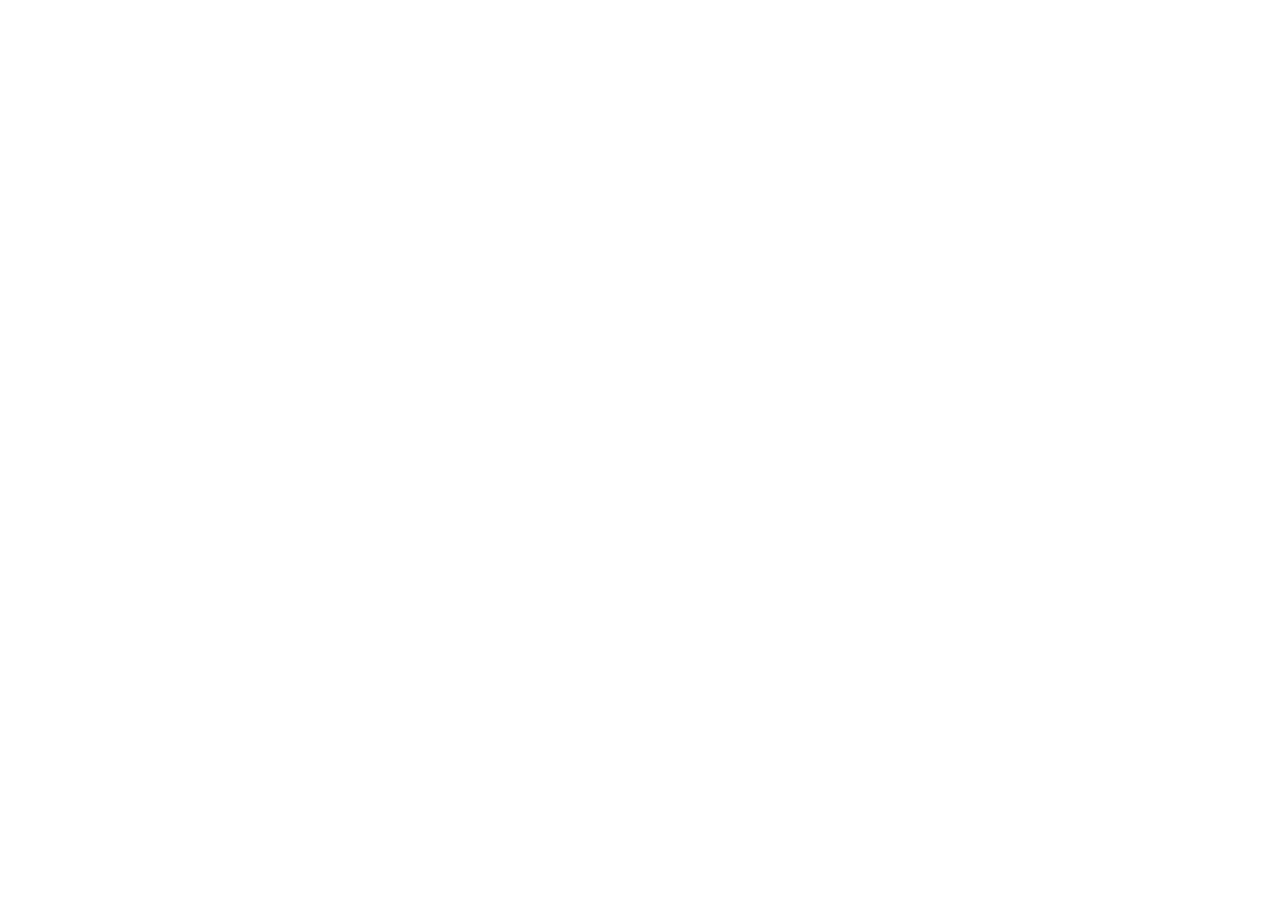
==== index.html @ 2817fb24 "Updates" ====
<!doctype html>
<html lang="en">
  <head>
    <meta charset="UTF-8" />
    <link rel="icon" type="image/svg+xml" href="/link.me/favicon.svg" />
    <meta name="viewport" content="width=device-width, initial-scale=1.0" />
    <script
      async
      src="https://pagead2.googlesyndication.com/pagead/js/adsbygoogle.js?client=ca-pub-8579687846286104"
      crossorigin="anonymous"
    ></script>
    <title>link.me</title>
    <script type="text/javascript">
      (function (l) {
        if (l.search[1] === "/") {
          var decoded = l.search
            .slice(1)
            .split("&")
            .map(function (s) {
              return s.replace(/~and~/g, "&");
            })
            .join("?");
          window.history.replaceState(
            null,
            null,
            l.pathname.slice(0, -1) + decoded + l.hash
          );
        }
      })(window.location);
    </script>
    <script type="module" crossorigin src="/link.me/assets/index-RhVrZR8b.js"></script>
    <link rel="stylesheet" crossorigin href="/link.me/assets/index-BEFBnIlZ.css">
  <link rel="manifest" href="/link.me/manifest.webmanifest"><script id="vite-plugin-pwa:register-sw" src="/link.me/registerSW.js"></script></head>
  <body class="bg-transparent">
    <div id="root"></div>
  </body>
</html>
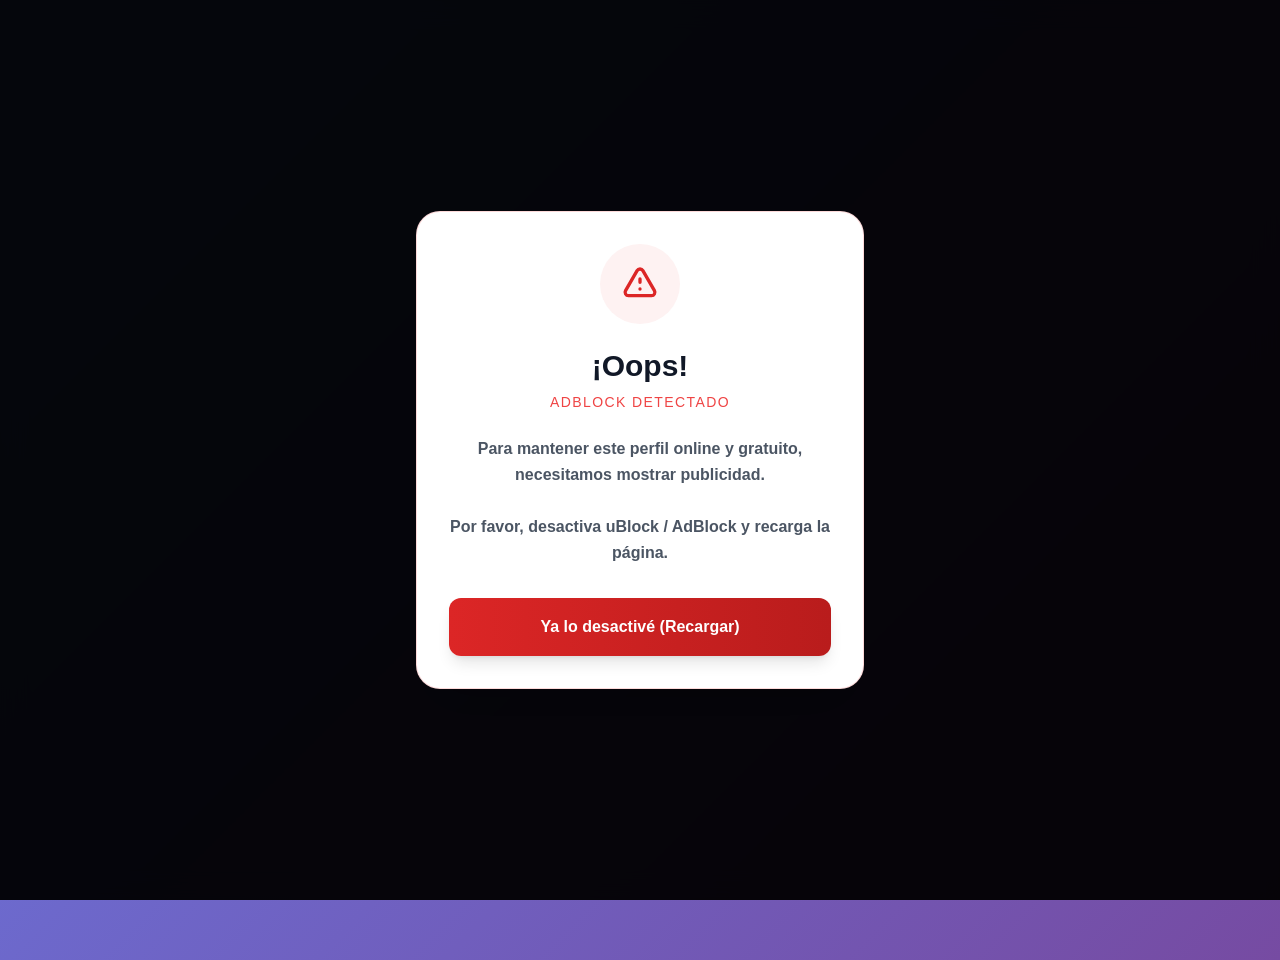
==== commit 6d67ad4c: "Deploying to gh-pages from @ yordisc/link.me-source@3e65fa5bb8abe5956f301cb4236725de17db2494 🚀" ====
--- a/index.html
+++ b/index.html
@@ -2,8 +2,12 @@
 <html lang="en">
   <head>
     <meta charset="UTF-8" />
-    <link rel="icon" type="image/svg+xml" href="/link.me/favicon.svg" />
+    <link rel="icon" type="image/svg+xml" href="./favicon.svg" />
     <meta name="viewport" content="width=device-width, initial-scale=1.0" />
+    <meta
+      name="description"
+      content="Professional portfolio, links and projects."
+    />
     <script
       async
       src="https://pagead2.googlesyndication.com/pagead/js/adsbygoogle.js?client=ca-pub-8579687846286104"
@@ -28,9 +32,14 @@
         }
       })(window.location);
     </script>
-    <script type="module" crossorigin src="/link.me/assets/index-RhVrZR8b.js"></script>
-    <link rel="stylesheet" crossorigin href="/link.me/assets/index-BEFBnIlZ.css">
-  <link rel="manifest" href="/link.me/manifest.webmanifest"><script id="vite-plugin-pwa:register-sw" src="/link.me/registerSW.js"></script></head>
+    <link rel="preconnect" href="https://drive.google.com" />
+    <link rel="preconnect" href="https://doc.googleusercontent.com" />
+    <link rel="preconnect" href="https://api.pcloud.com" />
+    <link rel="preconnect" href="https://file.pcloud.com" />
+    <link rel="preconnect" href="https://api.lanyard.rest" />
+    <script type="module" crossorigin src="./assets/index-B8-ixKQf.js"></script>
+    <link rel="stylesheet" crossorigin href="./assets/index-BEFBnIlZ.css">
+  <link rel="manifest" href="./manifest.webmanifest"><script id="vite-plugin-pwa:register-sw" src="./registerSW.js"></script></head>
   <body class="bg-transparent">
     <div id="root"></div>
   </body>
--- a/assets/index-BEFBnIlZ.css
+++ b/assets/index-BEFBnIlZ.css
@@ -0,0 +1 @@
+*,:before,:after{--tw-border-spacing-x: 0;--tw-border-spacing-y: 0;--tw-translate-x: 0;--tw-translate-y: 0;--tw-rotate: 0;--tw-skew-x: 0;--tw-skew-y: 0;--tw-scale-x: 1;--tw-scale-y: 1;--tw-pan-x: ;--tw-pan-y: ;--tw-pinch-zoom: ;--tw-scroll-snap-strictness: proximity;--tw-gradient-from-position: ;--tw-gradient-via-position: ;--tw-gradient-to-position: ;--tw-ordinal: ;--tw-slashed-zero: ;--tw-numeric-figure: ;--tw-numeric-spacing: ;--tw-numeric-fraction: ;--tw-ring-inset: ;--tw-ring-offset-width: 0px;--tw-ring-offset-color: #fff;--tw-ring-color: rgb(59 130 246 / .5);--tw-ring-offset-shadow: 0 0 #0000;--tw-ring-shadow: 0 0 #0000;--tw-shadow: 0 0 #0000;--tw-shadow-colored: 0 0 #0000;--tw-blur: ;--tw-brightness: ;--tw-contrast: ;--tw-grayscale: ;--tw-hue-rotate: ;--tw-invert: ;--tw-saturate: ;--tw-sepia: ;--tw-drop-shadow: ;--tw-backdrop-blur: ;--tw-backdrop-brightness: ;--tw-backdrop-contrast: ;--tw-backdrop-grayscale: ;--tw-backdrop-hue-rotate: ;--tw-backdrop-invert: ;--tw-backdrop-opacity: ;--tw-backdrop-saturate: ;--tw-backdrop-sepia: ;--tw-contain-size: ;--tw-contain-layout: ;--tw-contain-paint: ;--tw-contain-style: }::backdrop{--tw-border-spacing-x: 0;--tw-border-spacing-y: 0;--tw-translate-x: 0;--tw-translate-y: 0;--tw-rotate: 0;--tw-skew-x: 0;--tw-skew-y: 0;--tw-scale-x: 1;--tw-scale-y: 1;--tw-pan-x: ;--tw-pan-y: ;--tw-pinch-zoom: ;--tw-scroll-snap-strictness: proximity;--tw-gradient-from-position: ;--tw-gradient-via-position: ;--tw-gradient-to-position: ;--tw-ordinal: ;--tw-slashed-zero: ;--tw-numeric-figure: ;--tw-numeric-spacing: ;--tw-numeric-fraction: ;--tw-ring-inset: ;--tw-ring-offset-width: 0px;--tw-ring-offset-color: #fff;--tw-ring-color: rgb(59 130 246 / .5);--tw-ring-offset-shadow: 0 0 #0000;--tw-ring-shadow: 0 0 #0000;--tw-shadow: 0 0 #0000;--tw-shadow-colored: 0 0 #0000;--tw-blur: ;--tw-brightness: ;--tw-contrast: ;--tw-grayscale: ;--tw-hue-rotate: ;--tw-invert: ;--tw-saturate: ;--tw-sepia: ;--tw-drop-shadow: ;--tw-backdrop-blur: ;--tw-backdrop-brightness: ;--tw-backdrop-contrast: ;--tw-backdrop-grayscale: ;--tw-backdrop-hue-rotate: ;--tw-backdrop-invert: ;--tw-backdrop-opacity: ;--tw-backdrop-saturate: ;--tw-backdrop-sepia: ;--tw-contain-size: ;--tw-contain-layout: ;--tw-contain-paint: ;--tw-contain-style: }*,:before,:after{box-sizing:border-box;border-width:0;border-style:solid;border-color:var(--color-border)}:before,:after{--tw-content: ""}html,:host{line-height:1.5;-webkit-text-size-adjust:100%;-moz-tab-size:4;-o-tab-size:4;tab-size:4;font-family:ui-sans-serif,system-ui,sans-serif,"Apple Color Emoji","Segoe UI Emoji",Segoe UI Symbol,"Noto Color Emoji";font-feature-settings:normal;font-variation-settings:normal;-webkit-tap-highlight-color:transparent}body{margin:0;line-height:inherit}hr{height:0;color:inherit;border-top-width:1px}abbr:where([title]){-webkit-text-decoration:underline dotted;text-decoration:underline dotted}h1,h2,h3,h4,h5,h6{font-size:inherit;font-weight:inherit}a{color:inherit;text-decoration:inherit}b,strong{font-weight:bolder}code,kbd,samp,pre{font-family:ui-monospace,SFMono-Regular,Menlo,Monaco,Consolas,Liberation Mono,Courier New,monospace;font-feature-settings:normal;font-variation-settings:normal;font-size:1em}small{font-size:80%}sub,sup{font-size:75%;line-height:0;position:relative;vertical-align:baseline}sub{bottom:-.25em}sup{top:-.5em}table{text-indent:0;border-color:inherit;border-collapse:collapse}button,input,optgroup,select,textarea{font-family:inherit;font-feature-settings:inherit;font-variation-settings:inherit;font-size:100%;font-weight:inherit;line-height:inherit;letter-spacing:inherit;color:inherit;margin:0;padding:0}button,select{text-transform:none}button,input:where([type=button]),input:where([type=reset]),input:where([type=submit]){-webkit-appearance:button;background-color:transparent;background-image:none}:-moz-focusring{outline:auto}:-moz-ui-invalid{box-shadow:none}progress{vertical-align:baseline}::-webkit-inner-spin-button,::-webkit-outer-spin-button{height:auto}[type=search]{-webkit-appearance:textfield;outline-offset:-2px}::-webkit-search-decoration{-webkit-appearance:none}::-webkit-file-upload-button{-webkit-appearance:button;font:inherit}summary{display:list-item}blockquote,dl,dd,h1,h2,h3,h4,h5,h6,hr,figure,p,pre{margin:0}fieldset{margin:0;padding:0}legend{padding:0}ol,ul,menu{list-style:none;margin:0;padding:0}dialog{padding:0}textarea{resize:vertical}input::-moz-placeholder,textarea::-moz-placeholder{opacity:1;color:#9ca3af}input::placeholder,textarea::placeholder{opacity:1;color:#9ca3af}button,[role=button]{cursor:pointer}:disabled{cursor:default}img,svg,video,canvas,audio,iframe,embed,object{display:block;vertical-align:middle}img,video{max-width:100%;height:auto}[hidden]:where(:not([hidden=until-found])){display:none}.container{width:100%}@media(min-width:640px){.container{max-width:640px}}@media(min-width:768px){.container{max-width:768px}}@media(min-width:1024px){.container{max-width:1024px}}@media(min-width:1280px){.container{max-width:1280px}}@media(min-width:1536px){.container{max-width:1536px}}.link-button{display:flex;min-height:68px;width:100%;align-items:center;justify-content:flex-start;gap:.75rem;border-radius:var(--border-radius);border-width:1px;border-width:var(--border-width);--tw-shadow-color: var(--shadow-card);--tw-shadow: var(--tw-shadow-colored);transition-property:all;transition-timing-function:cubic-bezier(.4,0,.2,1);transition-duration:.3s;border-color:var(--color-border);background:var(--color-link-button-bg);-webkit-backdrop-filter:blur(10px);backdrop-filter:blur(10px);color:var(--color-link-button-text);font-size:1.1rem;font-weight:500;cursor:pointer;margin-bottom:0;padding:20px 24px}.link-button:hover{transform:translateY(-3px);box-shadow:var(--shadow-card-hover);filter:brightness(.97)}.link-button:active{transform:translateY(0)}.link-button-icon{width:28px;height:28px;flex-shrink:0}.join-button{width:100%;padding:18px 24px;margin-top:20px;border:none;border-radius:50px;background:var(--bg-button);color:var(--color-background);font-size:1rem;font-weight:600;cursor:pointer;transition:all .3s ease;text-align:center;text-decoration:none;display:block;box-shadow:var(--shadow-button)}.join-button:hover{transform:translateY(-2px);background:var(--bg-button-hover);box-shadow:0 6px 25px #667eea66}.join-button:active{transform:translateY(0)}.join-button-footer{background:var(--bg-button);color:var(--color-background);border-radius:16px;box-shadow:var(--shadow-button);-webkit-backdrop-filter:blur(10px);backdrop-filter:blur(10px);border:1px solid rgba(255,255,255,.2);transition:all .3s ease}.join-button-footer:hover{transform:translateY(-2px);background:var(--bg-button-hover);box-shadow:0 8px 30px #667eea66}.join-button-draggable{touch-action:none;-webkit-user-select:none;-moz-user-select:none;user-select:none}.join-button-draggable.dragging{z-index:1001!important}.join-button-draggable .join-button{padding:12px 24px;border-radius:50px;background:var(--bg-button);color:var(--color-background);font-size:.9rem;font-weight:600;cursor:pointer;transition:all .3s ease;text-align:center;text-decoration:none;display:block;box-shadow:var(--shadow-button);-webkit-backdrop-filter:blur(10px);backdrop-filter:blur(10px);min-width:200px}.join-button-draggable .join-button:hover{transform:translateY(-2px);background:var(--bg-button-hover);box-shadow:0 6px 25px #667eea66}.theme-text-primary{color:var(--color-primary)}.theme-text-secondary{color:var(--color-text-secondary)}.theme-text{color:var(--color-text)}.theme-background{background:var(--bg-page)}.pointer-events-none{pointer-events:none}.pointer-events-auto{pointer-events:auto}.visible{visibility:visible}.static{position:static}.fixed{position:fixed}.absolute{position:absolute}.relative{position:relative}.inset-0{inset:0}.-bottom-1{bottom:-.25rem}.-bottom-2{bottom:-.5rem}.-bottom-4{bottom:-1rem}.-right-1{right:-.25rem}.-right-2{right:-.5rem}.-top-2{top:-.5rem}.-top-4{top:-1rem}.-top-8{top:-2rem}.bottom-0{bottom:0}.bottom-10{bottom:2.5rem}.bottom-4{bottom:1rem}.bottom-8{bottom:2rem}.left-0{left:0}.left-1\/2{left:50%}.left-2{left:.5rem}.left-4{left:1rem}.left-\[-10\%\]{left:-10%}.right-0{right:0}.right-2{right:.5rem}.right-20{right:5rem}.right-4{right:1rem}.right-6{right:1.5rem}.top-0{top:0}.top-1\/2{top:50%}.top-1\/4{top:25%}.top-10{top:2.5rem}.top-2{top:.5rem}.top-4{top:1rem}.top-6{top:1.5rem}.top-\[40\%\]{top:40%}.-z-10{z-index:-10}.-z-50{z-index:-50}.z-0{z-index:0}.z-10{z-index:10}.z-20{z-index:20}.z-30{z-index:30}.z-40{z-index:40}.z-50{z-index:50}.z-\[10000\]{z-index:10000}.z-\[100\]{z-index:100}.z-\[9999\]{z-index:9999}.col-span-1{grid-column:span 1 / span 1}.col-span-2{grid-column:span 2 / span 2}.row-span-3{grid-row:span 3 / span 3}.m-4{margin:1rem}.mx-4{margin-left:1rem;margin-right:1rem}.mx-auto{margin-left:auto;margin-right:auto}.my-2{margin-top:.5rem;margin-bottom:.5rem}.my-6{margin-top:1.5rem;margin-bottom:1.5rem}.mb-0{margin-bottom:0}.mb-1{margin-bottom:.25rem}.mb-12{margin-bottom:3rem}.mb-2{margin-bottom:.5rem}.mb-3{margin-bottom:.75rem}.mb-4{margin-bottom:1rem}.mb-6{margin-bottom:1.5rem}.mb-8{margin-bottom:2rem}.ml-2{margin-left:.5rem}.mr-2{margin-right:.5rem}.mt-0\.5{margin-top:.125rem}.mt-1{margin-top:.25rem}.mt-2{margin-top:.5rem}.mt-4{margin-top:1rem}.mt-6{margin-top:1.5rem}.mt-8{margin-top:2rem}.mt-auto{margin-top:auto}.line-clamp-2{overflow:hidden;display:-webkit-box;-webkit-box-orient:vertical;-webkit-line-clamp:2}.block{display:block}.inline-block{display:inline-block}.flex{display:flex}.grid{display:grid}.hidden{display:none}.aspect-square{aspect-ratio:1 / 1}.h-1\.5{height:.375rem}.h-1\/3{height:33.333333%}.h-10{height:2.5rem}.h-12{height:3rem}.h-14{height:3.5rem}.h-16{height:4rem}.h-2{height:.5rem}.h-20{height:5rem}.h-24{height:6rem}.h-3{height:.75rem}.h-3\.5{height:.875rem}.h-32{height:8rem}.h-36{height:9rem}.h-4{height:1rem}.h-5{height:1.25rem}.h-6{height:1.5rem}.h-64{height:16rem}.h-7{height:1.75rem}.h-8{height:2rem}.h-\[10px\]{height:10px}.h-\[20\%\]{height:20%}.h-\[80vh\]{height:80vh}.h-full{height:100%}.h-screen{height:100vh}.max-h-60{max-height:15rem}.max-h-\[85vh\]{max-height:85vh}.max-h-full{max-height:100%}.min-h-\[100px\]{min-height:100px}.min-h-\[140px\]{min-height:140px}.min-h-screen{min-height:100vh}.w-1{width:.25rem}.w-1\.5{width:.375rem}.w-1\/3{width:33.333333%}.w-10{width:2.5rem}.w-12{width:3rem}.w-14{width:3.5rem}.w-16{width:4rem}.w-2{width:.5rem}.w-2\/3{width:66.666667%}.w-20{width:5rem}.w-24{width:6rem}.w-3{width:.75rem}.w-3\.5{width:.875rem}.w-5{width:1.25rem}.w-56{width:14rem}.w-6{width:1.5rem}.w-64{width:16rem}.w-7{width:1.75rem}.w-72{width:18rem}.w-8{width:2rem}.w-80{width:20rem}.w-\[120\%\]{width:120%}.w-\[160px\]{width:160px}.w-\[90\%\]{width:90%}.w-full{width:100%}.w-max{width:-moz-max-content;width:max-content}.min-w-0{min-width:0px}.min-w-full{min-width:100%}.max-w-3xl{max-width:48rem}.max-w-4xl{max-width:56rem}.max-w-5xl{max-width:64rem}.max-w-\[90\%\]{max-width:90%}.max-w-\[95\%\]{max-width:95%}.max-w-full{max-width:100%}.max-w-md{max-width:28rem}.max-w-sm{max-width:24rem}.flex-1{flex:1 1 0%}.flex-shrink-0,.shrink-0{flex-shrink:0}.origin-top{transform-origin:top}.origin-top-right{transform-origin:top right}.-translate-x-1\/2{--tw-translate-x: -50%;transform:translate(var(--tw-translate-x),var(--tw-translate-y)) rotate(var(--tw-rotate)) skew(var(--tw-skew-x)) skewY(var(--tw-skew-y)) scaleX(var(--tw-scale-x)) scaleY(var(--tw-scale-y))}.-translate-x-full{--tw-translate-x: -100%;transform:translate(var(--tw-translate-x),var(--tw-translate-y)) rotate(var(--tw-rotate)) skew(var(--tw-skew-x)) skewY(var(--tw-skew-y)) scaleX(var(--tw-scale-x)) scaleY(var(--tw-scale-y))}.-translate-y-1\/2{--tw-translate-y: -50%;transform:translate(var(--tw-translate-x),var(--tw-translate-y)) rotate(var(--tw-rotate)) skew(var(--tw-skew-x)) skewY(var(--tw-skew-y)) scaleX(var(--tw-scale-x)) scaleY(var(--tw-scale-y))}.-translate-y-4{--tw-translate-y: -1rem;transform:translate(var(--tw-translate-x),var(--tw-translate-y)) rotate(var(--tw-rotate)) skew(var(--tw-skew-x)) skewY(var(--tw-skew-y)) scaleX(var(--tw-scale-x)) scaleY(var(--tw-scale-y))}.-translate-y-8{--tw-translate-y: -2rem;transform:translate(var(--tw-translate-x),var(--tw-translate-y)) rotate(var(--tw-rotate)) skew(var(--tw-skew-x)) skewY(var(--tw-skew-y)) scaleX(var(--tw-scale-x)) scaleY(var(--tw-scale-y))}.translate-y-0{--tw-translate-y: 0px;transform:translate(var(--tw-translate-x),var(--tw-translate-y)) rotate(var(--tw-rotate)) skew(var(--tw-skew-x)) skewY(var(--tw-skew-y)) scaleX(var(--tw-scale-x)) scaleY(var(--tw-scale-y))}.translate-y-10{--tw-translate-y: 2.5rem;transform:translate(var(--tw-translate-x),var(--tw-translate-y)) rotate(var(--tw-rotate)) skew(var(--tw-skew-x)) skewY(var(--tw-skew-y)) scaleX(var(--tw-scale-x)) scaleY(var(--tw-scale-y))}.translate-y-full{--tw-translate-y: 100%;transform:translate(var(--tw-translate-x),var(--tw-translate-y)) rotate(var(--tw-rotate)) skew(var(--tw-skew-x)) skewY(var(--tw-skew-y)) scaleX(var(--tw-scale-x)) scaleY(var(--tw-scale-y))}.-rotate-12{--tw-rotate: -12deg;transform:translate(var(--tw-translate-x),var(--tw-translate-y)) rotate(var(--tw-rotate)) skew(var(--tw-skew-x)) skewY(var(--tw-skew-y)) scaleX(var(--tw-scale-x)) scaleY(var(--tw-scale-y))}.-rotate-3{--tw-rotate: -3deg;transform:translate(var(--tw-translate-x),var(--tw-translate-y)) rotate(var(--tw-rotate)) skew(var(--tw-skew-x)) skewY(var(--tw-skew-y)) scaleX(var(--tw-scale-x)) scaleY(var(--tw-scale-y))}.-rotate-6{--tw-rotate: -6deg;transform:translate(var(--tw-translate-x),var(--tw-translate-y)) rotate(var(--tw-rotate)) skew(var(--tw-skew-x)) skewY(var(--tw-skew-y)) scaleX(var(--tw-scale-x)) scaleY(var(--tw-scale-y))}.rotate-3{--tw-rotate: 3deg;transform:translate(var(--tw-translate-x),var(--tw-translate-y)) rotate(var(--tw-rotate)) skew(var(--tw-skew-x)) skewY(var(--tw-skew-y)) scaleX(var(--tw-scale-x)) scaleY(var(--tw-scale-y))}.rotate-6{--tw-rotate: 6deg;transform:translate(var(--tw-translate-x),var(--tw-translate-y)) rotate(var(--tw-rotate)) skew(var(--tw-skew-x)) skewY(var(--tw-skew-y)) scaleX(var(--tw-scale-x)) scaleY(var(--tw-scale-y))}.-skew-x-12{--tw-skew-x: -12deg;transform:translate(var(--tw-translate-x),var(--tw-translate-y)) rotate(var(--tw-rotate)) skew(var(--tw-skew-x)) skewY(var(--tw-skew-y)) scaleX(var(--tw-scale-x)) scaleY(var(--tw-scale-y))}.-skew-y-6{--tw-skew-y: -6deg;transform:translate(var(--tw-translate-x),var(--tw-translate-y)) rotate(var(--tw-rotate)) skew(var(--tw-skew-x)) skewY(var(--tw-skew-y)) scaleX(var(--tw-scale-x)) scaleY(var(--tw-scale-y))}.skew-x-12{--tw-skew-x: 12deg;transform:translate(var(--tw-translate-x),var(--tw-translate-y)) rotate(var(--tw-rotate)) skew(var(--tw-skew-x)) skewY(var(--tw-skew-y)) scaleX(var(--tw-scale-x)) scaleY(var(--tw-scale-y))}.scale-100{--tw-scale-x: 1;--tw-scale-y: 1;transform:translate(var(--tw-translate-x),var(--tw-translate-y)) rotate(var(--tw-rotate)) skew(var(--tw-skew-x)) skewY(var(--tw-skew-y)) scaleX(var(--tw-scale-x)) scaleY(var(--tw-scale-y))}.scale-110{--tw-scale-x: 1.1;--tw-scale-y: 1.1;transform:translate(var(--tw-translate-x),var(--tw-translate-y)) rotate(var(--tw-rotate)) skew(var(--tw-skew-x)) skewY(var(--tw-skew-y)) scaleX(var(--tw-scale-x)) scaleY(var(--tw-scale-y))}.scale-90{--tw-scale-x: .9;--tw-scale-y: .9;transform:translate(var(--tw-translate-x),var(--tw-translate-y)) rotate(var(--tw-rotate)) skew(var(--tw-skew-x)) skewY(var(--tw-skew-y)) scaleX(var(--tw-scale-x)) scaleY(var(--tw-scale-y))}.scale-95{--tw-scale-x: .95;--tw-scale-y: .95;transform:translate(var(--tw-translate-x),var(--tw-translate-y)) rotate(var(--tw-rotate)) skew(var(--tw-skew-x)) skewY(var(--tw-skew-y)) scaleX(var(--tw-scale-x)) scaleY(var(--tw-scale-y))}.scale-x-90{--tw-scale-x: .9;transform:translate(var(--tw-translate-x),var(--tw-translate-y)) rotate(var(--tw-rotate)) skew(var(--tw-skew-x)) skewY(var(--tw-skew-y)) scaleX(var(--tw-scale-x)) scaleY(var(--tw-scale-y))}.scale-y-50{--tw-scale-y: .5;transform:translate(var(--tw-translate-x),var(--tw-translate-y)) rotate(var(--tw-rotate)) skew(var(--tw-skew-x)) skewY(var(--tw-skew-y)) scaleX(var(--tw-scale-x)) scaleY(var(--tw-scale-y))}.transform{transform:translate(var(--tw-translate-x),var(--tw-translate-y)) rotate(var(--tw-rotate)) skew(var(--tw-skew-x)) skewY(var(--tw-skew-y)) scaleX(var(--tw-scale-x)) scaleY(var(--tw-scale-y))}@keyframes marquee{0%{transform:translate(0)}to{transform:translate(-100%)}}.animate-marquee{animation:marquee 25s linear infinite}@keyframes pulse{50%{opacity:.5}}.animate-pulse{animation:pulse 2s cubic-bezier(.4,0,.6,1) infinite}@keyframes spin{to{transform:rotate(360deg)}}.animate-spin{animation:spin 1s linear infinite}.cursor-default{cursor:default}.cursor-grab{cursor:grab}.cursor-pointer{cursor:pointer}.touch-none{touch-action:none}.select-none{-webkit-user-select:none;-moz-user-select:none;user-select:none}.resize{resize:both}.grid-cols-1{grid-template-columns:repeat(1,minmax(0,1fr))}.grid-cols-2{grid-template-columns:repeat(2,minmax(0,1fr))}.grid-cols-4{grid-template-columns:repeat(4,minmax(0,1fr))}.flex-col{flex-direction:column}.flex-wrap{flex-wrap:wrap}.items-start{align-items:flex-start}.items-end{align-items:flex-end}.items-center{align-items:center}.justify-center{justify-content:center}.justify-between{justify-content:space-between}.gap-0\.5{gap:.125rem}.gap-1{gap:.25rem}.gap-2{gap:.5rem}.gap-3{gap:.75rem}.gap-4{gap:1rem}.gap-6{gap:1.5rem}.gap-8{gap:2rem}.gap-x-2{-moz-column-gap:.5rem;column-gap:.5rem}.gap-x-4{-moz-column-gap:1rem;column-gap:1rem}.gap-y-1{row-gap:.25rem}.gap-y-6{row-gap:1.5rem}.space-y-1>:not([hidden])~:not([hidden]){--tw-space-y-reverse: 0;margin-top:calc(.25rem * calc(1 - var(--tw-space-y-reverse)));margin-bottom:calc(.25rem * var(--tw-space-y-reverse))}.space-y-1\.5>:not([hidden])~:not([hidden]){--tw-space-y-reverse: 0;margin-top:calc(.375rem * calc(1 - var(--tw-space-y-reverse)));margin-bottom:calc(.375rem * var(--tw-space-y-reverse))}.space-y-4>:not([hidden])~:not([hidden]){--tw-space-y-reverse: 0;margin-top:calc(1rem * calc(1 - var(--tw-space-y-reverse)));margin-bottom:calc(1rem * var(--tw-space-y-reverse))}.self-start{align-self:flex-start}.self-end{align-self:flex-end}.overflow-hidden{overflow:hidden}.overflow-x-auto{overflow-x:auto}.overflow-y-auto{overflow-y:auto}.truncate{overflow:hidden;text-overflow:ellipsis;white-space:nowrap}.whitespace-nowrap{white-space:nowrap}.break-words{overflow-wrap:break-word}.rounded{border-radius:.25rem}.rounded-2xl{border-radius:1rem}.rounded-3xl{border-radius:1.5rem}.rounded-\[100\%\]{border-radius:100%}.rounded-\[inherit\]{border-radius:inherit}.rounded-full{border-radius:9999px}.rounded-lg{border-radius:.5rem}.rounded-sm{border-radius:.125rem}.rounded-xl{border-radius:.75rem}.rounded-l-xl{border-top-left-radius:.75rem;border-bottom-left-radius:.75rem}.rounded-t-3xl{border-top-left-radius:1.5rem;border-top-right-radius:1.5rem}.rounded-t-sm{border-top-left-radius:.125rem;border-top-right-radius:.125rem}.border{border-width:1px}.border-2{border-width:2px}.border-4{border-width:4px}.border-8{border-width:8px}.border-x-2{border-left-width:2px;border-right-width:2px}.border-x-8{border-left-width:8px;border-right-width:8px}.border-b{border-bottom-width:1px}.border-b-2{border-bottom-width:2px}.border-b-4{border-bottom-width:4px}.border-l-2{border-left-width:2px}.border-l-4{border-left-width:4px}.border-t{border-top-width:1px}.border-t-2{border-top-width:2px}.border-t-4{border-top-width:4px}.border-dashed{border-style:dashed}.border-none{border-style:none}.border-blue-400\/30{border-color:#60a5fa4d}.border-blue-500{border-color:#3b82f6}.border-blue-900{border-color:#1e3a8a}.border-gray-100{border-color:#f3f4f6}.border-gray-200{border-color:#e5e7eb}.border-gray-200\/20{border-color:#e5e7eb33}.border-gray-400{border-color:#9ca3af}.border-gray-400\/30{border-color:#9ca3af4d}.border-gray-600{border-color:#4b5563}.border-gray-700{border-color:#374151}.border-green-500\/50{border-color:#22c55e80}.border-green-900{border-color:#14532d}.border-orange-400{border-color:#fb923c}.border-red-500\/20{border-color:#ef444433}.border-transparent{border-color:transparent}.border-white{border-color:#fff}.border-white\/10{border-color:#ffffff1a}.border-white\/20{border-color:#fff3}.border-white\/30{border-color:#ffffff4d}.border-t-transparent{border-top-color:transparent}.border-t-white{border-top-color:#fff}.bg{background-color:var(--color-background)}.bg-\[\#0077b5\]{background-color:#0077b5}.bg-\[\#14181c\]{background-color:#14181c}.bg-\[\#1877F2\]{background-color:#1877f2}.bg-\[\#1DB954\]{background-color:#1db954}.bg-\[\#1e1e1e\]{background-color:#1e1e1e}.bg-\[\#1e1f26\]{background-color:#1e1f26}.bg-\[\#222\]{background-color:#222}.bg-\[\#24292e\]{background-color:#24292e}.bg-\[\#25D366\]{background-color:#25d366}.bg-\[\#26A5E4\]{background-color:#26a5e4}.bg-\[\#2d2d2d\]{background-color:#2d2d2d}.bg-\[\#4A154B\]{background-color:#4a154b}.bg-\[\#5865F2\]{background-color:#5865f2}.bg-\[\#6264A7\]{background-color:#6264a7}.bg-\[\#FF424D\]{background-color:#ff424d}.bg-\[\#FF4500\]{background-color:#ff4500}.bg-\[\#FFFC00\]{background-color:#fffc00}.bg-black{background-color:#000}.bg-black\/20{background-color:#0003}.bg-black\/30{background-color:#0000004d}.bg-black\/40{background-color:#0006}.bg-black\/50{background-color:#00000080}.bg-black\/60{background-color:#0009}.bg-black\/80{background-color:#000c}.bg-black\/95{background-color:#000000f2}.bg-blue-50{background-color:#eff6ff}.bg-blue-500{background-color:#3b82f6}.bg-blue-500\/60{background-color:#3b82f699}.bg-blue-600{background-color:#2563eb}.bg-blue-900\/20{background-color:#1e3a8a33}.bg-blue-900\/90{background-color:#1e3a8ae6}.bg-blue-900\/95{background-color:#1e3a8af2}.bg-cyan-500{background-color:#06b6d4}.bg-gray-100{background-color:#f3f4f6}.bg-gray-100\/20{background-color:#f3f4f633}.bg-gray-200{background-color:#e5e7eb}.bg-gray-200\/50{background-color:#e5e7eb80}.bg-gray-300{background-color:#d1d5db}.bg-gray-50{background-color:#f9fafb}.bg-gray-50\/5{background-color:#f9fafb0d}.bg-gray-600{background-color:#4b5563}.bg-gray-700{background-color:#374151}.bg-gray-800{background-color:#1f2937}.bg-gray-800\/50{background-color:#1f293780}.bg-gray-900{background-color:#111827}.bg-green-500{background-color:#22c55e}.bg-purple-500{background-color:#a855f7}.bg-red-50{background-color:#fef2f2}.bg-red-500{background-color:#ef4444}.bg-red-600{background-color:#dc2626}.bg-transparent{background-color:transparent}.bg-white{background-color:#fff}.bg-white\/10{background-color:#ffffff1a}.bg-white\/20{background-color:#fff3}.bg-white\/80{background-color:#fffc}.bg-yellow-400{background-color:#facc15}.bg-yellow-500{background-color:#eab308}.bg-gradient-to-b{background-image:linear-gradient(to bottom,var(--tw-gradient-stops))}.bg-gradient-to-r{background-image:linear-gradient(to right,var(--tw-gradient-stops))}.bg-gradient-to-t{background-image:linear-gradient(to top,var(--tw-gradient-stops))}.bg-gradient-to-tr{background-image:linear-gradient(to top right,var(--tw-gradient-stops))}.from-\[\#00B2FF\]{--tw-gradient-from: #00B2FF var(--tw-gradient-from-position);--tw-gradient-to: rgb(0 178 255 / 0) var(--tw-gradient-to-position);--tw-gradient-stops: var(--tw-gradient-from), var(--tw-gradient-to)}.from-black\/20{--tw-gradient-from: rgb(0 0 0 / .2) var(--tw-gradient-from-position);--tw-gradient-to: rgb(0 0 0 / 0) var(--tw-gradient-to-position);--tw-gradient-stops: var(--tw-gradient-from), var(--tw-gradient-to)}.from-black\/80{--tw-gradient-from: rgb(0 0 0 / .8) var(--tw-gradient-from-position);--tw-gradient-to: rgb(0 0 0 / 0) var(--tw-gradient-to-position);--tw-gradient-stops: var(--tw-gradient-from), var(--tw-gradient-to)}.from-blue-500{--tw-gradient-from: #3b82f6 var(--tw-gradient-from-position);--tw-gradient-to: rgb(59 130 246 / 0) var(--tw-gradient-to-position);--tw-gradient-stops: var(--tw-gradient-from), var(--tw-gradient-to)}.from-blue-600{--tw-gradient-from: #2563eb var(--tw-gradient-from-position);--tw-gradient-to: rgb(37 99 235 / 0) var(--tw-gradient-to-position);--tw-gradient-stops: var(--tw-gradient-from), var(--tw-gradient-to)}.from-blue-900{--tw-gradient-from: #1e3a8a var(--tw-gradient-from-position);--tw-gradient-to: rgb(30 58 138 / 0) var(--tw-gradient-to-position);--tw-gradient-stops: var(--tw-gradient-from), var(--tw-gradient-to)}.from-red-600{--tw-gradient-from: #dc2626 var(--tw-gradient-from-position);--tw-gradient-to: rgb(220 38 38 / 0) var(--tw-gradient-to-position);--tw-gradient-stops: var(--tw-gradient-from), var(--tw-gradient-to)}.from-yellow-400{--tw-gradient-from: #facc15 var(--tw-gradient-from-position);--tw-gradient-to: rgb(250 204 21 / 0) var(--tw-gradient-to-position);--tw-gradient-stops: var(--tw-gradient-from), var(--tw-gradient-to)}.via-black\/20{--tw-gradient-to: rgb(0 0 0 / 0) var(--tw-gradient-to-position);--tw-gradient-stops: var(--tw-gradient-from), rgb(0 0 0 / .2) var(--tw-gradient-via-position), var(--tw-gradient-to)}.via-blue-400{--tw-gradient-to: rgb(96 165 250 / 0) var(--tw-gradient-to-position);--tw-gradient-stops: var(--tw-gradient-from), #60a5fa var(--tw-gradient-via-position), var(--tw-gradient-to)}.via-blue-600{--tw-gradient-to: rgb(37 99 235 / 0) var(--tw-gradient-to-position);--tw-gradient-stops: var(--tw-gradient-from), #2563eb var(--tw-gradient-via-position), var(--tw-gradient-to)}.via-red-500{--tw-gradient-to: rgb(239 68 68 / 0) var(--tw-gradient-to-position);--tw-gradient-stops: var(--tw-gradient-from), #ef4444 var(--tw-gradient-via-position), var(--tw-gradient-to)}.via-transparent{--tw-gradient-to: rgb(0 0 0 / 0) var(--tw-gradient-to-position);--tw-gradient-stops: var(--tw-gradient-from), transparent var(--tw-gradient-via-position), var(--tw-gradient-to)}.via-white{--tw-gradient-to: rgb(255 255 255 / 0) var(--tw-gradient-to-position);--tw-gradient-stops: var(--tw-gradient-from), #fff var(--tw-gradient-via-position), var(--tw-gradient-to)}.to-\[\#006AFF\]{--tw-gradient-to: #006AFF var(--tw-gradient-to-position)}.to-blue-600{--tw-gradient-to: #2563eb var(--tw-gradient-to-position)}.to-blue-800{--tw-gradient-to: #1e40af var(--tw-gradient-to-position)}.to-purple-500{--tw-gradient-to: #a855f7 var(--tw-gradient-to-position)}.to-red-700{--tw-gradient-to: #b91c1c var(--tw-gradient-to-position)}.to-transparent{--tw-gradient-to: transparent var(--tw-gradient-to-position)}.bg-\[length\:20px_100\%\]{background-size:20px 100%}.bg-cover{background-size:cover}.bg-clip-text{-webkit-background-clip:text;background-clip:text}.bg-center{background-position:center}.fill-current{fill:currentColor}.object-contain{-o-object-fit:contain;object-fit:contain}.object-cover{-o-object-fit:cover;object-fit:cover}.p-0{padding:0}.p-1{padding:.25rem}.p-2{padding:.5rem}.p-3{padding:.75rem}.p-4{padding:1rem}.p-5{padding:1.25rem}.p-6{padding:1.5rem}.p-8{padding:2rem}.px-0{padding-left:0;padding-right:0}.px-1\.5{padding-left:.375rem;padding-right:.375rem}.px-2{padding-left:.5rem;padding-right:.5rem}.px-3{padding-left:.75rem;padding-right:.75rem}.px-4{padding-left:1rem;padding-right:1rem}.px-6{padding-left:1.5rem;padding-right:1.5rem}.py-0{padding-top:0;padding-bottom:0}.py-0\.5{padding-top:.125rem;padding-bottom:.125rem}.py-1{padding-top:.25rem;padding-bottom:.25rem}.py-2{padding-top:.5rem;padding-bottom:.5rem}.py-3{padding-top:.75rem;padding-bottom:.75rem}.py-4{padding-top:1rem;padding-bottom:1rem}.py-8{padding-top:2rem;padding-bottom:2rem}.pb-2{padding-bottom:.5rem}.pb-4{padding-bottom:1rem}.pb-8{padding-bottom:2rem}.pl-10{padding-left:2.5rem}.pl-2{padding-left:.5rem}.pr-1{padding-right:.25rem}.pr-8{padding-right:2rem}.pt-2{padding-top:.5rem}.pt-4{padding-top:1rem}.pt-6{padding-top:1.5rem}.text-left{text-align:left}.text-center{text-align:center}.text-right{text-align:right}.font-mono{font-family:ui-monospace,SFMono-Regular,Menlo,Monaco,Consolas,Liberation Mono,Courier New,monospace}.font-sans{font-family:ui-sans-serif,system-ui,sans-serif,"Apple Color Emoji","Segoe UI Emoji",Segoe UI Symbol,"Noto Color Emoji"}.font-serif{font-family:ui-serif,Georgia,Cambria,Times New Roman,Times,serif}.text-2xl{font-size:1.5rem;line-height:2rem}.text-3xl{font-size:1.875rem;line-height:2.25rem}.text-4xl{font-size:2.25rem;line-height:2.5rem}.text-6xl{font-size:3.75rem;line-height:1}.text-7xl{font-size:4.5rem;line-height:1}.text-\[10px\]{font-size:10px}.text-\[11px\]{font-size:11px}.text-\[8px\]{font-size:8px}.text-\[9px\]{font-size:9px}.text-lg{font-size:1.125rem;line-height:1.75rem}.text-sm{font-size:.875rem;line-height:1.25rem}.text-xl{font-size:1.25rem;line-height:1.75rem}.text-xs{font-size:.75rem;line-height:1rem}.font-black{font-weight:900}.font-bold{font-weight:700}.font-medium{font-weight:500}.font-normal{font-weight:400}.font-semibold{font-weight:600}.uppercase{text-transform:uppercase}.italic{font-style:italic}.leading-5{line-height:1.25rem}.leading-none{line-height:1}.leading-relaxed{line-height:1.625}.leading-tight{line-height:1.25}.tracking-\[0\.2em\]{letter-spacing:.2em}.tracking-\[0\.3em\]{letter-spacing:.3em}.tracking-tighter{letter-spacing:-.05em}.tracking-wider{letter-spacing:.05em}.tracking-widest{letter-spacing:.1em}.text{color:var(--color-text)}.text-\[\#00e054\]{color:#00e054}.text-\[\#40bcf4\]{color:#40bcf4}.text-black{color:#000}.text-black\/50{color:#00000080}.text-blue-200{color:#bfdbfe}.text-blue-300{color:#93c5fd}.text-blue-400{color:#60a5fa}.text-blue-500{color:#3b82f6}.text-blue-600{color:#2563eb}.text-cyan-300{color:#67e8f9}.text-cyan-400{color:#22d3ee}.text-gray-100{color:#f3f4f6}.text-gray-300{color:#d1d5db}.text-gray-400{color:#9ca3af}.text-gray-500{color:#6b7280}.text-gray-600{color:#4b5563}.text-gray-700{color:#374151}.text-gray-800{color:#1f2937}.text-gray-900{color:#111827}.text-green-400{color:#4ade80}.text-green-500{color:#22c55e}.text-orange-200{color:#fed7aa}.text-orange-400{color:#fb923c}.text-orange-500{color:#f97316}.text-purple-400{color:#c084fc}.text-purple-500{color:#a855f7}.text-red-400{color:#f87171}.text-red-500{color:#ef4444}.text-red-600{color:#dc2626}.text-transparent{color:transparent}.text-white{color:#fff}.text-white\/80{color:#fffc}.text-white\/90{color:#ffffffe6}.text-yellow-400{color:#facc15}.decoration-2{text-decoration-thickness:2px}.underline-offset-2{text-underline-offset:2px}.placeholder-gray-600::-moz-placeholder{--tw-placeholder-opacity: 1;color:rgb(75 85 99 / var(--tw-placeholder-opacity, 1))}.placeholder-gray-600::placeholder{--tw-placeholder-opacity: 1;color:rgb(75 85 99 / var(--tw-placeholder-opacity, 1))}.opacity-0{opacity:0}.opacity-100{opacity:1}.opacity-60{opacity:.6}.opacity-70{opacity:.7}.opacity-80{opacity:.8}.shadow-2xl{--tw-shadow: 0 25px 50px -12px rgb(0 0 0 / .25);--tw-shadow-colored: 0 25px 50px -12px var(--tw-shadow-color);box-shadow:var(--tw-ring-offset-shadow, 0 0 #0000),var(--tw-ring-shadow, 0 0 #0000),var(--tw-shadow)}.shadow-\[0_0_10px_\#1DB954\]{--tw-shadow: 0 0 10px #1DB954;--tw-shadow-colored: 0 0 10px var(--tw-shadow-color);box-shadow:var(--tw-ring-offset-shadow, 0 0 #0000),var(--tw-ring-shadow, 0 0 #0000),var(--tw-shadow)}.shadow-\[0_0_10px_rgba\(0\,255\,0\,0\.3\)\]{--tw-shadow: 0 0 10px rgba(0,255,0,.3);--tw-shadow-colored: 0 0 10px var(--tw-shadow-color);box-shadow:var(--tw-ring-offset-shadow, 0 0 #0000),var(--tw-ring-shadow, 0 0 #0000),var(--tw-shadow)}.shadow-\[0_0_50px_rgba\(0\,0\,0\,0\.8\)\]{--tw-shadow: 0 0 50px rgba(0,0,0,.8);--tw-shadow-colored: 0 0 50px var(--tw-shadow-color);box-shadow:var(--tw-ring-offset-shadow, 0 0 #0000),var(--tw-ring-shadow, 0 0 #0000),var(--tw-shadow)}.shadow-\[0_6px_0_\#7F1D1D\]{--tw-shadow: 0 6px 0 #7F1D1D;--tw-shadow-colored: 0 6px 0 var(--tw-shadow-color);box-shadow:var(--tw-ring-offset-shadow, 0 0 #0000),var(--tw-ring-shadow, 0 0 #0000),var(--tw-shadow)}.shadow-inner{--tw-shadow: inset 0 2px 4px 0 rgb(0 0 0 / .05);--tw-shadow-colored: inset 0 2px 4px 0 var(--tw-shadow-color);box-shadow:var(--tw-ring-offset-shadow, 0 0 #0000),var(--tw-ring-shadow, 0 0 #0000),var(--tw-shadow)}.shadow-lg{--tw-shadow: 0 10px 15px -3px rgb(0 0 0 / .1), 0 4px 6px -4px rgb(0 0 0 / .1);--tw-shadow-colored: 0 10px 15px -3px var(--tw-shadow-color), 0 4px 6px -4px var(--tw-shadow-color);box-shadow:var(--tw-ring-offset-shadow, 0 0 #0000),var(--tw-ring-shadow, 0 0 #0000),var(--tw-shadow)}.shadow-md{--tw-shadow: 0 4px 6px -1px rgb(0 0 0 / .1), 0 2px 4px -2px rgb(0 0 0 / .1);--tw-shadow-colored: 0 4px 6px -1px var(--tw-shadow-color), 0 2px 4px -2px var(--tw-shadow-color);box-shadow:var(--tw-ring-offset-shadow, 0 0 #0000),var(--tw-ring-shadow, 0 0 #0000),var(--tw-shadow)}.shadow-sm{--tw-shadow: 0 1px 2px 0 rgb(0 0 0 / .05);--tw-shadow-colored: 0 1px 2px 0 var(--tw-shadow-color);box-shadow:var(--tw-ring-offset-shadow, 0 0 #0000),var(--tw-ring-shadow, 0 0 #0000),var(--tw-shadow)}.shadow-xl{--tw-shadow: 0 20px 25px -5px rgb(0 0 0 / .1), 0 8px 10px -6px rgb(0 0 0 / .1);--tw-shadow-colored: 0 20px 25px -5px var(--tw-shadow-color), 0 8px 10px -6px var(--tw-shadow-color);box-shadow:var(--tw-ring-offset-shadow, 0 0 #0000),var(--tw-ring-shadow, 0 0 #0000),var(--tw-shadow)}.shadow-green-500\/30{--tw-shadow-color: rgb(34 197 94 / .3);--tw-shadow: var(--tw-shadow-colored)}.shadow-green-900\/20{--tw-shadow-color: rgb(20 83 45 / .2);--tw-shadow: var(--tw-shadow-colored)}.outline-none{outline:2px solid transparent;outline-offset:2px}.blur{--tw-blur: blur(8px);filter:var(--tw-blur) var(--tw-brightness) var(--tw-contrast) var(--tw-grayscale) var(--tw-hue-rotate) var(--tw-invert) var(--tw-saturate) var(--tw-sepia) var(--tw-drop-shadow)}.blur-0{--tw-blur: blur(0);filter:var(--tw-blur) var(--tw-brightness) var(--tw-contrast) var(--tw-grayscale) var(--tw-hue-rotate) var(--tw-invert) var(--tw-saturate) var(--tw-sepia) var(--tw-drop-shadow)}.blur-md{--tw-blur: blur(12px);filter:var(--tw-blur) var(--tw-brightness) var(--tw-contrast) var(--tw-grayscale) var(--tw-hue-rotate) var(--tw-invert) var(--tw-saturate) var(--tw-sepia) var(--tw-drop-shadow)}.blur-sm{--tw-blur: blur(4px);filter:var(--tw-blur) var(--tw-brightness) var(--tw-contrast) var(--tw-grayscale) var(--tw-hue-rotate) var(--tw-invert) var(--tw-saturate) var(--tw-sepia) var(--tw-drop-shadow)}.drop-shadow-\[0_0_15px_rgba\(255\,215\,0\,0\.6\)\]{--tw-drop-shadow: drop-shadow(0 0 15px rgba(255,215,0,.6));filter:var(--tw-blur) var(--tw-brightness) var(--tw-contrast) var(--tw-grayscale) var(--tw-hue-rotate) var(--tw-invert) var(--tw-saturate) var(--tw-sepia) var(--tw-drop-shadow)}.drop-shadow-\[2px_2px_0_rgba\(0\,0\,0\,1\)\]{--tw-drop-shadow: drop-shadow(2px 2px 0 rgba(0,0,0,1));filter:var(--tw-blur) var(--tw-brightness) var(--tw-contrast) var(--tw-grayscale) var(--tw-hue-rotate) var(--tw-invert) var(--tw-saturate) var(--tw-sepia) var(--tw-drop-shadow)}.drop-shadow-\[4px_4px_0_\#fff\]{--tw-drop-shadow: drop-shadow(4px 4px 0 #fff);filter:var(--tw-blur) var(--tw-brightness) var(--tw-contrast) var(--tw-grayscale) var(--tw-hue-rotate) var(--tw-invert) var(--tw-saturate) var(--tw-sepia) var(--tw-drop-shadow)}.drop-shadow-\[6px_6px_0_\#004B93\]{--tw-drop-shadow: drop-shadow(6px 6px 0 #004B93);filter:var(--tw-blur) var(--tw-brightness) var(--tw-contrast) var(--tw-grayscale) var(--tw-hue-rotate) var(--tw-invert) var(--tw-saturate) var(--tw-sepia) var(--tw-drop-shadow)}.drop-shadow-lg{--tw-drop-shadow: drop-shadow(0 10px 8px rgb(0 0 0 / .04)) drop-shadow(0 4px 3px rgb(0 0 0 / .1));filter:var(--tw-blur) var(--tw-brightness) var(--tw-contrast) var(--tw-grayscale) var(--tw-hue-rotate) var(--tw-invert) var(--tw-saturate) var(--tw-sepia) var(--tw-drop-shadow)}.drop-shadow-md{--tw-drop-shadow: drop-shadow(0 4px 3px rgb(0 0 0 / .07)) drop-shadow(0 2px 2px rgb(0 0 0 / .06));filter:var(--tw-blur) var(--tw-brightness) var(--tw-contrast) var(--tw-grayscale) var(--tw-hue-rotate) var(--tw-invert) var(--tw-saturate) var(--tw-sepia) var(--tw-drop-shadow)}.filter{filter:var(--tw-blur) var(--tw-brightness) var(--tw-contrast) var(--tw-grayscale) var(--tw-hue-rotate) var(--tw-invert) var(--tw-saturate) var(--tw-sepia) var(--tw-drop-shadow)}.backdrop-blur-md{--tw-backdrop-blur: blur(12px);-webkit-backdrop-filter:var(--tw-backdrop-blur) var(--tw-backdrop-brightness) var(--tw-backdrop-contrast) var(--tw-backdrop-grayscale) var(--tw-backdrop-hue-rotate) var(--tw-backdrop-invert) var(--tw-backdrop-opacity) var(--tw-backdrop-saturate) var(--tw-backdrop-sepia);backdrop-filter:var(--tw-backdrop-blur) var(--tw-backdrop-brightness) var(--tw-backdrop-contrast) var(--tw-backdrop-grayscale) var(--tw-backdrop-hue-rotate) var(--tw-backdrop-invert) var(--tw-backdrop-opacity) var(--tw-backdrop-saturate) var(--tw-backdrop-sepia)}.backdrop-blur-sm{--tw-backdrop-blur: blur(4px);-webkit-backdrop-filter:var(--tw-backdrop-blur) var(--tw-backdrop-brightness) var(--tw-backdrop-contrast) var(--tw-backdrop-grayscale) var(--tw-backdrop-hue-rotate) var(--tw-backdrop-invert) var(--tw-backdrop-opacity) var(--tw-backdrop-saturate) var(--tw-backdrop-sepia);backdrop-filter:var(--tw-backdrop-blur) var(--tw-backdrop-brightness) var(--tw-backdrop-contrast) var(--tw-backdrop-grayscale) var(--tw-backdrop-hue-rotate) var(--tw-backdrop-invert) var(--tw-backdrop-opacity) var(--tw-backdrop-saturate) var(--tw-backdrop-sepia)}.transition{transition-property:color,background-color,border-color,text-decoration-color,fill,stroke,opacity,box-shadow,transform,filter,backdrop-filter;transition-timing-function:cubic-bezier(.4,0,.2,1);transition-duration:.15s}.transition-all{transition-property:all;transition-timing-function:cubic-bezier(.4,0,.2,1);transition-duration:.15s}.transition-colors{transition-property:color,background-color,border-color,text-decoration-color,fill,stroke;transition-timing-function:cubic-bezier(.4,0,.2,1);transition-duration:.15s}.transition-opacity{transition-property:opacity;transition-timing-function:cubic-bezier(.4,0,.2,1);transition-duration:.15s}.transition-transform{transition-property:transform;transition-timing-function:cubic-bezier(.4,0,.2,1);transition-duration:.15s}.duration-100{transition-duration:.1s}.duration-1000{transition-duration:1s}.duration-200{transition-duration:.2s}.duration-300{transition-duration:.3s}.duration-500{transition-duration:.5s}.duration-700{transition-duration:.7s}.ease-in{transition-timing-function:cubic-bezier(.4,0,1,1)}.ease-in-out{transition-timing-function:cubic-bezier(.4,0,.2,1)}.ease-linear{transition-timing-function:linear}.ease-out{transition-timing-function:cubic-bezier(0,0,.2,1)}:root{font-family:-apple-system,BlinkMacSystemFont,Segoe UI,Roboto,Oxygen,Ubuntu,Cantarell,sans-serif;line-height:1.6;font-weight:600;color-scheme:light;--color-primary: #1a1a1a;--color-secondary: #6366f1;--color-accent: #8b5cf6;--color-background: #ffffff;--color-text: #1a1a1a;--color-text-secondary: #64748b;--color-text-muted: #94a3b8;--color-border: #e2e8f0;--color-success: #10b981;--color-error: #ef4444;--color-warning: #f59e0b;--bg-page: linear-gradient(135deg, #667eea 0%, #764ba2 100%);--bg-card: rgba(255, 255, 255, .95);--bg-button: linear-gradient(135deg, #667eea 0%, #764ba2 100%);--bg-button-hover: linear-gradient(135deg, #5568d3 0%, #63408a 100%);--color-link-button-bg: rgba(255, 255, 255, .95);--color-link-button-text: #1a1a1a;--color-social-button-bg: #1a1a1a;--color-social-button-text: #ffffff;--shadow-card: 0 4px 20px rgba(102, 126, 234, .15);--shadow-card-hover: 0 8px 30px rgba(102, 126, 234, .25);--shadow-button: 0 4px 15px rgba(102, 126, 234, .3);--border-radius: 16px;--border-width: 1px}@media(prefers-color-scheme:dark){:root{--color-primary: #f8fafc;--color-secondary: #818cf8;--color-accent: #a78bfa;--color-background: #0f172a;--color-text: #f8fafc;--color-text-secondary: #94a3b8;--color-text-muted: #64748b;--color-border: #1e293b;--bg-page: linear-gradient(135deg, #1e3a8a 0%, #312e81 100%);--bg-card: rgba(30, 41, 59, .8);--bg-button: linear-gradient(135deg, #818cf8 0%, #a78bfa 100%);--bg-button-hover: linear-gradient(135deg, #6366f1 0%, #8b5cf6 100%);--color-link-button-bg: rgba(30, 41, 59, .8);--color-link-button-text: #f8fafc;--color-social-button-bg: #f8fafc;--color-social-button-text: #0f172a;--shadow-card: 0 4px 20px rgba(0, 0, 0, .5);--shadow-card-hover: 0 8px 30px rgba(129, 140, 248, .3);--shadow-button: 0 4px 15px rgba(129, 140, 248, .5)}}.dark{--color-primary: #f8fafc;--color-secondary: #818cf8;--color-accent: #a78bfa;--color-background: #0f172a;--color-text: #f8fafc;--color-text-secondary: #94a3b8;--color-text-muted: #64748b;--color-border: #1e293b;--bg-page: linear-gradient(135deg, #1e3a8a 0%, #312e81 100%);--bg-card: rgba(30, 41, 59, .8);--bg-button: linear-gradient(135deg, #818cf8 0%, #a78bfa 100%);--bg-button-hover: linear-gradient(135deg, #6366f1 0%, #8b5cf6 100%);--color-link-button-bg: rgba(30, 41, 59, .8);--color-link-button-text: #f8fafc;--color-social-button-bg: #f8fafc;--color-social-button-text: #0f172a;--shadow-card: 0 4px 20px rgba(0, 0, 0, .5);--shadow-card-hover: 0 8px 30px rgba(129, 140, 248, .3);--shadow-button: 0 4px 15px rgba(129, 140, 248, .5)}.light{--color-primary: #1a1a1a;--color-secondary: #6366f1;--color-accent: #8b5cf6;--color-background: #ffffff;--color-text: #1a1a1a;--color-text-secondary: #64748b;--color-text-muted: #94a3b8;--color-border: #e2e8f0;--bg-page: linear-gradient(135deg, #667eea 0%, #764ba2 100%);--bg-card: rgba(255, 255, 255, .95);--bg-button: linear-gradient(135deg, #667eea 0%, #764ba2 100%);--bg-button-hover: linear-gradient(135deg, #5568d3 0%, #63408a 100%);--color-link-button-bg: rgba(255, 255, 255, .95);--color-link-button-text: #1a1a1a;--color-social-button-bg: #1a1a1a;--color-social-button-text: #ffffff;--shadow-card: 0 4px 20px rgba(102, 126, 234, .15);--shadow-card-hover: 0 8px 30px rgba(102, 126, 234, .25);--shadow-button: 0 4px 15px rgba(102, 126, 234, .3)}*{box-sizing:border-box}body{margin:0;padding:0;min-height:100vh;background:var(--bg-page);display:flex;justify-content:center;align-items:flex-start;font-family:-apple-system,BlinkMacSystemFont,Segoe UI,Roboto,Oxygen,Ubuntu,Cantarell,sans-serif}#root{width:100%;max-width:400px;margin:0 auto;padding:40px 20px 20px}@keyframes fadeIn{0%{opacity:0;transform:scale(.95)}to{opacity:1;transform:scale(1)}}@keyframes fadeOut{0%{opacity:1;transform:scale(1)}to{opacity:0;transform:scale(.95)}}@keyframes slideInUp{0%{opacity:0;transform:translateY(30px)}to{opacity:1;transform:translateY(0)}}@keyframes slideOutDown{0%{opacity:1;transform:translateY(0)}to{opacity:0;transform:translateY(30px)}}@keyframes pulse{0%,to{opacity:1}50%{opacity:.7}}@keyframes slideDownFadeIn{0%{opacity:0;transform:translateY(-10px) scale(.95)}to{opacity:1;transform:translateY(0) scale(1)}}@keyframes slideUpFadeOut{0%{opacity:1;transform:translateY(0) scale(1)}to{opacity:0;transform:translateY(-10px) scale(.95)}}@keyframes equalizer{0%{height:10%}50%{height:100%}to{height:10%}}.animate-equalizer{animation:equalizer 1s ease-in-out infinite}.loading-state,.error-state{display:flex;justify-content:center;align-items:center;height:200px;color:var(--color-text);font-size:1.1rem}.error-state{text-align:center;padding:20px}.avatar-banner{width:100%;height:12rem;border-radius:1rem 1rem 0 0}.avatar-circle{position:relative;border:4px solid;transition:all .3s ease}.avatar-circle:hover{transform:scale(1.05)}.backdrop-blur-md{-webkit-backdrop-filter:blur(12px);backdrop-filter:blur(12px)}@media(min-width:768px){.md\:theme-card{background:var(--bg-card);box-shadow:var(--shadow-card);border:var(--border-width) solid var(--color-border)}}.hover\:scale-105:hover{--tw-scale-x: 1.05;--tw-scale-y: 1.05;transform:translate(var(--tw-translate-x),var(--tw-translate-y)) rotate(var(--tw-rotate)) skew(var(--tw-skew-x)) skewY(var(--tw-skew-y)) scaleX(var(--tw-scale-x)) scaleY(var(--tw-scale-y))}.hover\:scale-110:hover{--tw-scale-x: 1.1;--tw-scale-y: 1.1;transform:translate(var(--tw-translate-x),var(--tw-translate-y)) rotate(var(--tw-rotate)) skew(var(--tw-skew-x)) skewY(var(--tw-skew-y)) scaleX(var(--tw-scale-x)) scaleY(var(--tw-scale-y))}.hover\:scale-\[1\.02\]:hover{--tw-scale-x: 1.02;--tw-scale-y: 1.02;transform:translate(var(--tw-translate-x),var(--tw-translate-y)) rotate(var(--tw-rotate)) skew(var(--tw-skew-x)) skewY(var(--tw-skew-y)) scaleX(var(--tw-scale-x)) scaleY(var(--tw-scale-y))}.hover\:border-green-400:hover{border-color:#4ade80}.hover\:border-white:hover{border-color:#fff}.hover\:border-white\/60:hover{border-color:#fff9}.hover\:bg-gray-100:hover{background-color:#f3f4f6}.hover\:bg-gray-200:hover{background-color:#e5e7eb}.hover\:bg-gray-50:hover{background-color:#f9fafb}.hover\:bg-gray-700:hover{background-color:#374151}.hover\:bg-red-500:hover{background-color:#ef4444}.hover\:bg-red-600:hover{background-color:#dc2626}.hover\:bg-white\/20:hover{background-color:#fff3}.hover\:from-red-700:hover{--tw-gradient-from: #b91c1c var(--tw-gradient-from-position);--tw-gradient-to: rgb(185 28 28 / 0) var(--tw-gradient-to-position);--tw-gradient-stops: var(--tw-gradient-from), var(--tw-gradient-to)}.hover\:to-red-800:hover{--tw-gradient-to: #991b1b var(--tw-gradient-to-position)}.hover\:text-\[\#1DB954\]:hover{color:#1db954}.hover\:text-gray-600:hover{color:#4b5563}.hover\:text-red-500:hover{color:#ef4444}.hover\:text-white:hover{color:#fff}.hover\:underline:hover{text-decoration-line:underline}.hover\:opacity-100:hover{opacity:1}.hover\:opacity-80:hover{opacity:.8}.hover\:shadow-lg:hover{--tw-shadow: 0 10px 15px -3px rgb(0 0 0 / .1), 0 4px 6px -4px rgb(0 0 0 / .1);--tw-shadow-colored: 0 10px 15px -3px var(--tw-shadow-color), 0 4px 6px -4px var(--tw-shadow-color);box-shadow:var(--tw-ring-offset-shadow, 0 0 #0000),var(--tw-ring-shadow, 0 0 #0000),var(--tw-shadow)}.hover\:\[animation-play-state\:paused\]:hover{animation-play-state:paused}.active\:translate-y-1:active{--tw-translate-y: .25rem;transform:translate(var(--tw-translate-x),var(--tw-translate-y)) rotate(var(--tw-rotate)) skew(var(--tw-skew-x)) skewY(var(--tw-skew-y)) scaleX(var(--tw-scale-x)) scaleY(var(--tw-scale-y))}.active\:scale-95:active{--tw-scale-x: .95;--tw-scale-y: .95;transform:translate(var(--tw-translate-x),var(--tw-translate-y)) rotate(var(--tw-rotate)) skew(var(--tw-skew-x)) skewY(var(--tw-skew-y)) scaleX(var(--tw-scale-x)) scaleY(var(--tw-scale-y))}.active\:cursor-grabbing:active{cursor:grabbing}.active\:shadow-none:active{--tw-shadow: 0 0 #0000;--tw-shadow-colored: 0 0 #0000;box-shadow:var(--tw-ring-offset-shadow, 0 0 #0000),var(--tw-ring-shadow, 0 0 #0000),var(--tw-shadow)}.group:hover .group-hover\:pointer-events-none{pointer-events:none}.group:hover .group-hover\:-translate-x-1{--tw-translate-x: -.25rem;transform:translate(var(--tw-translate-x),var(--tw-translate-y)) rotate(var(--tw-rotate)) skew(var(--tw-skew-x)) skewY(var(--tw-skew-y)) scaleX(var(--tw-scale-x)) scaleY(var(--tw-scale-y))}.group:hover .group-hover\:translate-x-1{--tw-translate-x: .25rem;transform:translate(var(--tw-translate-x),var(--tw-translate-y)) rotate(var(--tw-rotate)) skew(var(--tw-skew-x)) skewY(var(--tw-skew-y)) scaleX(var(--tw-scale-x)) scaleY(var(--tw-scale-y))}.group:hover .group-hover\:translate-y-1{--tw-translate-y: .25rem;transform:translate(var(--tw-translate-x),var(--tw-translate-y)) rotate(var(--tw-rotate)) skew(var(--tw-skew-x)) skewY(var(--tw-skew-y)) scaleX(var(--tw-scale-x)) scaleY(var(--tw-scale-y))}.group:hover .group-hover\:rotate-90{--tw-rotate: 90deg;transform:translate(var(--tw-translate-x),var(--tw-translate-y)) rotate(var(--tw-rotate)) skew(var(--tw-skew-x)) skewY(var(--tw-skew-y)) scaleX(var(--tw-scale-x)) scaleY(var(--tw-scale-y))}.group:hover .group-hover\:scale-105{--tw-scale-x: 1.05;--tw-scale-y: 1.05;transform:translate(var(--tw-translate-x),var(--tw-translate-y)) rotate(var(--tw-rotate)) skew(var(--tw-skew-x)) skewY(var(--tw-skew-y)) scaleX(var(--tw-scale-x)) scaleY(var(--tw-scale-y))}.group:hover .group-hover\:scale-110{--tw-scale-x: 1.1;--tw-scale-y: 1.1;transform:translate(var(--tw-translate-x),var(--tw-translate-y)) rotate(var(--tw-rotate)) skew(var(--tw-skew-x)) skewY(var(--tw-skew-y)) scaleX(var(--tw-scale-x)) scaleY(var(--tw-scale-y))}.group:hover .group-hover\:border-gray-200\/20{border-color:#e5e7eb33}.group:active .group-active\:scale-95{--tw-scale-x: .95;--tw-scale-y: .95;transform:translate(var(--tw-translate-x),var(--tw-translate-y)) rotate(var(--tw-rotate)) skew(var(--tw-skew-x)) skewY(var(--tw-skew-y)) scaleX(var(--tw-scale-x)) scaleY(var(--tw-scale-y))}.dark\:border-gray-700:is(.dark *){border-color:#374151}.dark\:border-gray-700\/30:is(.dark *){border-color:#3741514d}.dark\:border-gray-800:is(.dark *){border-color:#1f2937}.dark\:bg-black:is(.dark *){background-color:#000}.dark\:bg-black\/20:is(.dark *){background-color:#0003}.dark\:bg-black\/40:is(.dark *){background-color:#0006}.dark\:bg-black\/50:is(.dark *){background-color:#00000080}.dark\:bg-blue-400:is(.dark *){background-color:#60a5fa}.dark\:bg-blue-900\/20:is(.dark *){background-color:#1e3a8a33}.dark\:bg-gray-700:is(.dark *){background-color:#374151}.dark\:bg-gray-800:is(.dark *){background-color:#1f2937}.dark\:bg-gray-800\/50:is(.dark *){background-color:#1f293780}.dark\:bg-gray-900:is(.dark *){background-color:#111827}.dark\:bg-red-900\/20:is(.dark *){background-color:#7f1d1d33}.dark\:bg-white:is(.dark *){background-color:#fff}.dark\:text-black:is(.dark *){color:#000}.dark\:text-blue-400:is(.dark *){color:#60a5fa}.dark\:text-gray-200:is(.dark *){color:#e5e7eb}.dark\:text-gray-300:is(.dark *){color:#d1d5db}.dark\:text-gray-400:is(.dark *){color:#9ca3af}.dark\:text-red-500:is(.dark *){color:#ef4444}.dark\:text-white:is(.dark *){color:#fff}.dark\:hover\:bg-gray-700:hover:is(.dark *){background-color:#374151}.dark\:hover\:bg-gray-800:hover:is(.dark *){background-color:#1f2937}.dark\:hover\:bg-gray-800\/50:hover:is(.dark *){background-color:#1f293780}.dark\:hover\:text-gray-200:hover:is(.dark *){color:#e5e7eb}@media(min-width:640px){.sm\:left-4{left:1rem}.sm\:right-4{right:1rem}.sm\:block{display:block}.sm\:h-12{height:3rem}.sm\:w-12{width:3rem}.sm\:grid-cols-2{grid-template-columns:repeat(2,minmax(0,1fr))}.sm\:grid-cols-3{grid-template-columns:repeat(3,minmax(0,1fr))}.sm\:flex-row{flex-direction:row}.sm\:items-center{align-items:center}.sm\:rounded-3xl{border-radius:1.5rem}.sm\:border{border-width:1px}.sm\:bg-white\/10{background-color:#ffffff1a}.sm\:p-8{padding:2rem}.sm\:text-base{font-size:1rem;line-height:1.5rem}.sm\:text-sm{font-size:.875rem;line-height:1.25rem}}@media(min-width:768px){.md\:pointer-events-none{pointer-events:none}.md\:bottom-8{bottom:2rem}.md\:left-6{left:1.5rem}.md\:right-6{right:1.5rem}.md\:top-6{top:1.5rem}.md\:top-auto{top:auto}.md\:-mx-6{margin-left:-1.5rem;margin-right:-1.5rem}.md\:-mt-6{margin-top:-1.5rem}.md\:mb-1{margin-bottom:.25rem}.md\:mt-2{margin-top:.5rem}.md\:block{display:block}.md\:h-10{height:2.5rem}.md\:h-12{height:3rem}.md\:h-52{height:13rem}.md\:w-10{width:2.5rem}.md\:w-12{width:3rem}.md\:w-\[calc\(100\%\+3rem\)\]{width:calc(100% + 3rem)}.md\:rounded-2xl{border-radius:1rem}.md\:rounded-t-2xl{border-top-left-radius:1rem;border-top-right-radius:1rem}.md\:p-6{padding:1.5rem}.md\:px-4{padding-left:1rem;padding-right:1rem}.md\:py-1{padding-top:.25rem;padding-bottom:.25rem}.md\:py-2{padding-top:.5rem;padding-bottom:.5rem}.md\:py-8{padding-top:2rem;padding-bottom:2rem}.md\:pb-0{padding-bottom:0}.md\:text-3xl{font-size:1.875rem;line-height:2.25rem}.md\:text-5xl{font-size:3rem;line-height:1}.md\:text-6xl{font-size:3.75rem;line-height:1}.md\:text-7xl{font-size:4.5rem;line-height:1}.md\:text-9xl{font-size:8rem;line-height:1}.md\:text-sm{font-size:.875rem;line-height:1.25rem}.md\:text-xs{font-size:.75rem;line-height:1rem}.md\:shadow-xl{--tw-shadow: 0 20px 25px -5px rgb(0 0 0 / .1), 0 8px 10px -6px rgb(0 0 0 / .1);--tw-shadow-colored: 0 20px 25px -5px var(--tw-shadow-color), 0 8px 10px -6px var(--tw-shadow-color);box-shadow:var(--tw-ring-offset-shadow, 0 0 #0000),var(--tw-ring-shadow, 0 0 #0000),var(--tw-shadow)}}@media(min-width:1280px){.xl\:block{display:block}}
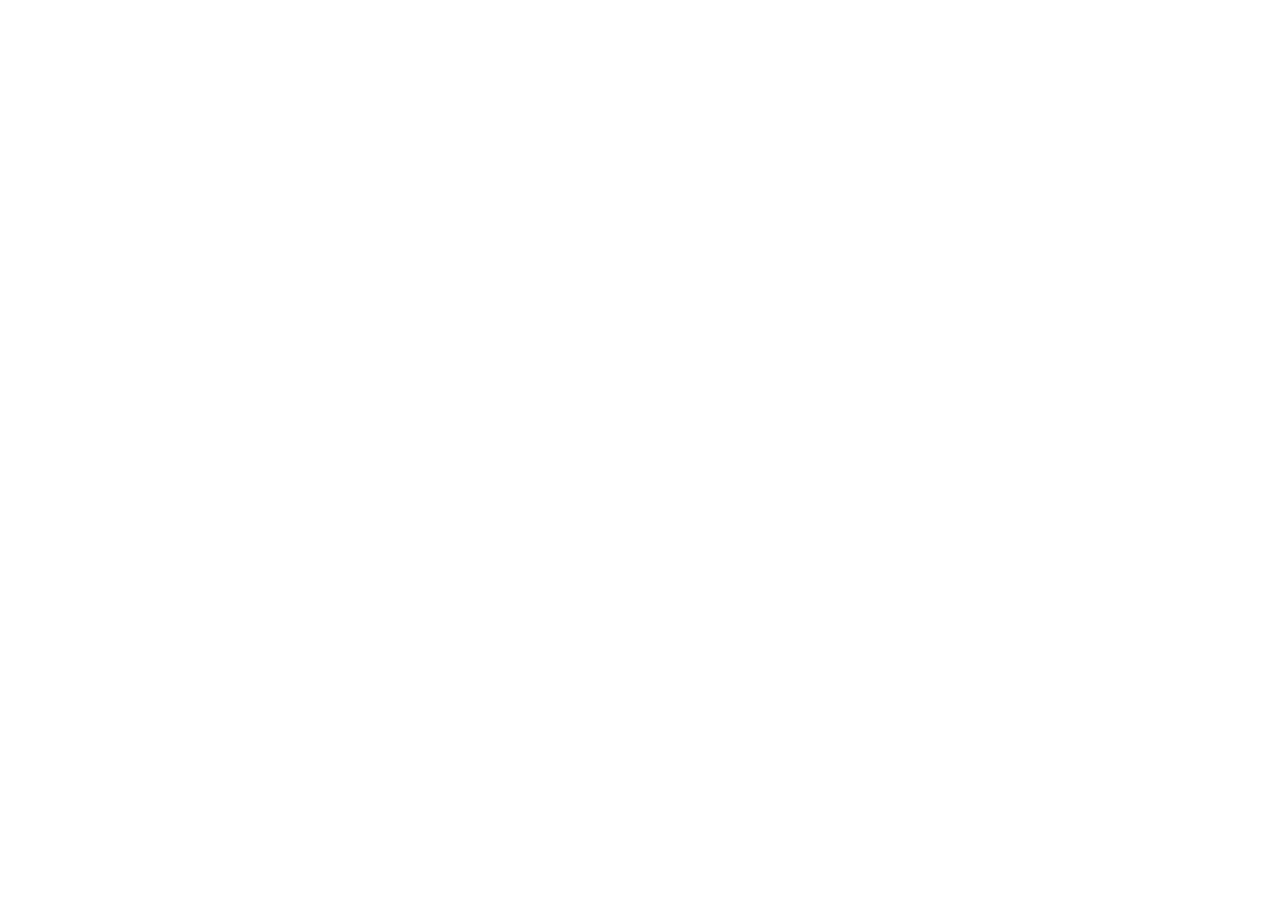
==== commit d8cd8e18: "Deploying to gh-pages from @ yordisc/link.me-source@5bf8563844cf515540b4048325f3e18e79ec6a38 🚀" ====
--- a/index.html
+++ b/index.html
@@ -2,17 +2,12 @@
 <html lang="en">
   <head>
     <meta charset="UTF-8" />
-    <link rel="icon" type="image/svg+xml" href="./favicon.svg" />
+    <link rel="icon" type="image/svg+xml" href="/link.me/favicon.svg" />
     <meta name="viewport" content="width=device-width, initial-scale=1.0" />
     <meta
       name="description"
       content="Professional portfolio, links and projects."
     />
-    <script
-      async
-      src="https://pagead2.googlesyndication.com/pagead/js/adsbygoogle.js?client=ca-pub-8579687846286104"
-      crossorigin="anonymous"
-    ></script>
     <title>link.me</title>
     <script type="text/javascript">
       (function (l) {
@@ -37,9 +32,9 @@
     <link rel="preconnect" href="https://api.pcloud.com" />
     <link rel="preconnect" href="https://file.pcloud.com" />
     <link rel="preconnect" href="https://api.lanyard.rest" />
-    <script type="module" crossorigin src="./assets/index-B8-ixKQf.js"></script>
-    <link rel="stylesheet" crossorigin href="./assets/index-BEFBnIlZ.css">
-  <link rel="manifest" href="./manifest.webmanifest"><script id="vite-plugin-pwa:register-sw" src="./registerSW.js"></script></head>
+    <script type="module" crossorigin src="/link.me/assets/index-Cdln7ZmS.js"></script>
+    <link rel="stylesheet" crossorigin href="/link.me/assets/index-COkHco0n.css">
+  <link rel="manifest" href="/link.me/manifest.webmanifest"><script id="vite-plugin-pwa:register-sw" src="/link.me/registerSW.js"></script></head>
   <body class="bg-transparent">
     <div id="root"></div>
   </body>
